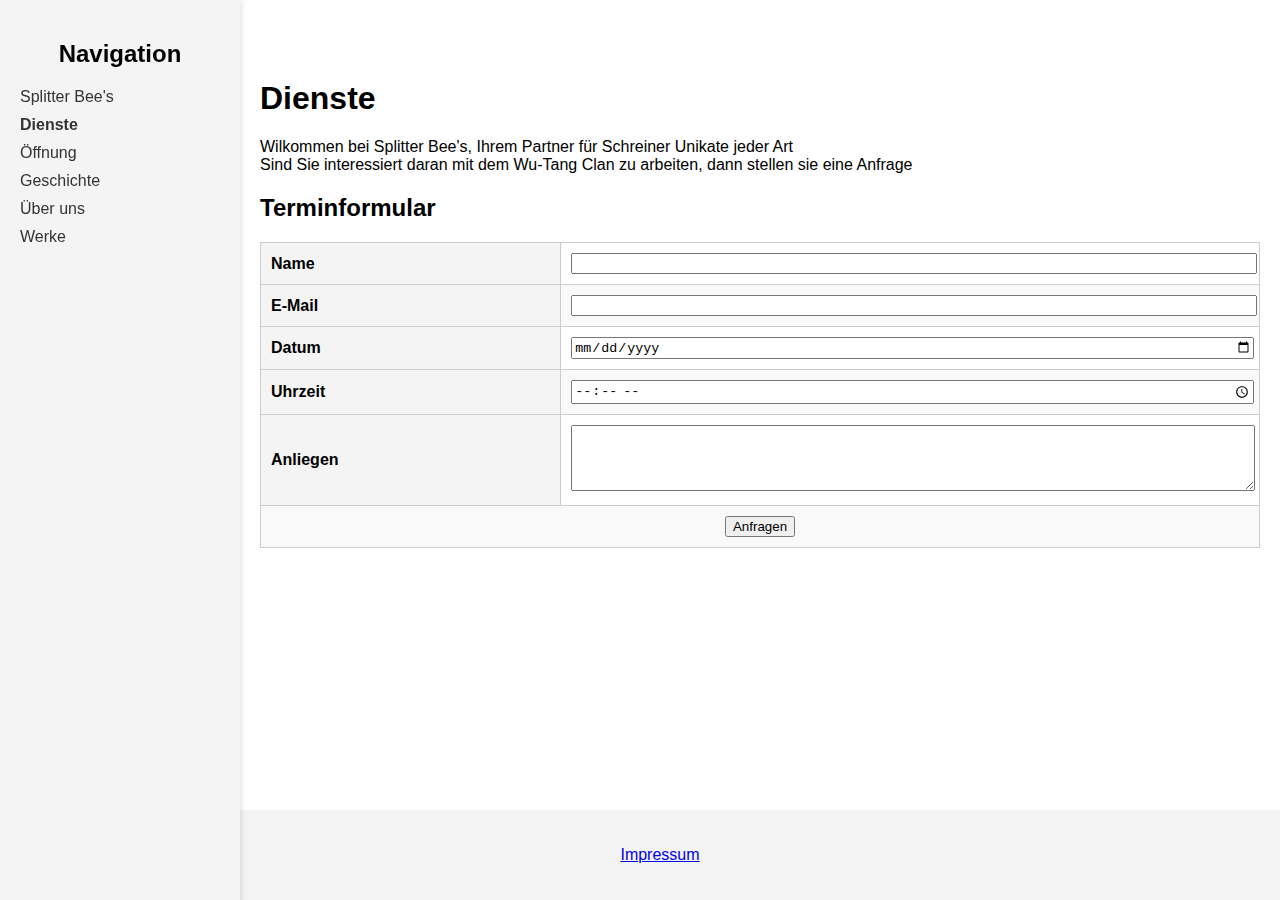
==== dienste.html @ 2a839312 "Add files via upload" ====
<!DOCTYPE html>
<html lang="de">
<head>
    <meta charset="UTF-8">
    <meta name="viewport" content="width=device-width, initial-scale=1.0">
    <title>Dienste</title>
    <link rel="stylesheet" href="styles.css">
</head>
<body>
    <div class="sidebar">
        <h2>Navigation</h2>
        <ul>
            <li><a href="index.html">Splitter Bee's</a></li>
            <li><a href="dienste.html" class="active">Dienste</a></li>
            <li><a href="oeffnung.html">Öffnung</a></li>
            <li><a href="geschichte.html">Geschichte</a></li>
            <li><a href="ueber_uns.html">Über uns</a></li>
            <li><a href="produkte.html" >Werke</a></li>
        </ul>
    </div>
    <div class="content"> <!-- Dienste-->
        <h1>Dienste</h1>
        <p>Wilkommen bei Splitter Bee's, Ihrem Partner für Schreiner Unikate jeder Art <br>
             Sind Sie interessiert daran mit dem Wu-Tang Clan zu arbeiten, dann stellen sie eine Anfrage </tr></p>
        <h2>Terminformular</h2>
        <table class="appointment-form">
            <tr>
                <th>Name</th>
                <td><input type="text" name="name" style="width: 100%;"></td>
            </tr>
            <tr>
                <th>E-Mail</th>
                <td><input type="email" name="email" style="width: 100%;"></td>
            </tr>
            <tr>
                <th>Datum</th>
                <td><input type="date" name="date" style="width: 100%;"></td>
            </tr>
            <tr>
                <th>Uhrzeit</th>
                <td><input type="time" name="time" style="width: 100%;"></td>
            </tr>
            <tr>
                <th>Anliegen</th>
                <td><textarea name="message" rows="4" style="width: 100%;"></textarea></td>
            </tr>
            <tr>
                <td colspan="2" style="text-align: center;"><button type="submit">Anfragen</button></td>
            </tr>
        </table>
    </div>
    <div class="footer">
        <p><a href="impressum.html">Impressum</a></p>
    </div>
</body>
</html>
---- styles.css ----
body {
    font-family: Arial, sans-serif; 
    margin: 0;
    display: flex; 
    flex-direction: column; 
    min-height: 100vh; 
}

.sidebar {
    width: 200px; 
    background-color: #f4f4f4; 
    padding: 20px; 
    box-shadow: 2px 0 5px rgba(0,0,0,0.1); 
    position: fixed; 
    top: 0; 
    left: 0; 
    height: 100%; 
    overflow: auto; 
}

.sidebar h2 {
    text-align: center; /* Navigation */
}

.sidebar ul {
    list-style-type: none; 
    padding: 0; 
}

.sidebar ul li {
    margin: 10px 0; /* leistenininhalt */
}

.sidebar ul li a {
    text-decoration: none; 
    color: #333; 
}

.sidebar ul li a:hover {
    color: #ff9500; /* orange hover */
}

.sidebar ul li a.active {
    font-weight: bold; 
}

.content {
    margin-left: 240px; /* taskbar platz seite */
    padding: 20px; 
    flex: 1; 
}

.content h1 {
    margin-top: 60px; /*  Überschriftplatz  */
}

.content p {
    margin-top: 20px; 
}

.hero-image {
    width: 100%; 
    height: 300px; 
    background-image: url(path_to_your_image.jpg); 
    background-size: cover; 
    background-position: center; 
    position: relative;
    margin-top: 40px; 
}

.hero-text {
    position: absolute; 
    top: 20%; 
    left: 50%; 
    transform: translate(-50%, -50%); 
    color: black; 
    text-align: center; 
    padding: 20px; 
    border-radius: 10px; /* Abgerundete Ecken */
}

.footer, .footer1 { /* Fußzeile */
    text-align: center; 
    padding: 20px; 
    background-color: #f4f4f4; 
    position: bottom; 
    bottom: 0; /* unterer Rand */
    width: 100%; 
    margin-top: 20px; 
}

.about-us, .history {
    display: flex; 
    align-items: flex-start; 
    justify-content: space-between; 
    margin-bottom: 20px; 
}

.text-left, .text-right {
    flex: 1; 
}

.text-left {
    padding-right: 20px; 
}

.text-right {
    padding-left: 20px; 
}

.text-right img, .history img {
    max-width: 100%; 
    height: auto; 
    margin-top: 20px; 
}

.text-right p, .history p {
    margin-top: 10px; 
}

.table-container {
    display: table; /*  Tabelle */
    width: 100%; 
}

.table-container .table-cell {
    display: table-cell; 
    padding: 10px; 
}

.table-container .table-cell.left {
    vertical-align: top; 
}

.table-container .table-cell.right {/*  über uns */
    vertical-align: top; 
    text-align: center; 
}

.schedule, .appointment-form {
    width: 100%; 
    border-collapse: collapse; 
    margin: 20px 0; 
}

.schedule th, .schedule td, .appointment-form th, .appointment-form td {/* Anfrage */
    border: 1px solid #ccc; 
    padding: 10px; 
    text-align: left; 
}

.schedule th, .appointment-form th {
    background-color: #f4f4f4; /* tabellen frbe1 */
}

.schedule tr:nth-child(even), .appointment-form tr:nth-child(even) {
    background-color: #f9f9f9; /* jede zweite zeie grau */
}

.header-container {
    display: flex; 
    justify-content: space-between; 
    align-items: center; 
}

.header-container .text-left {
    flex: 1; 
}

.header-container .text-right {
    flex: 1; 
}

.underline {
    border-bottom: 1px solid #ccc; 
}
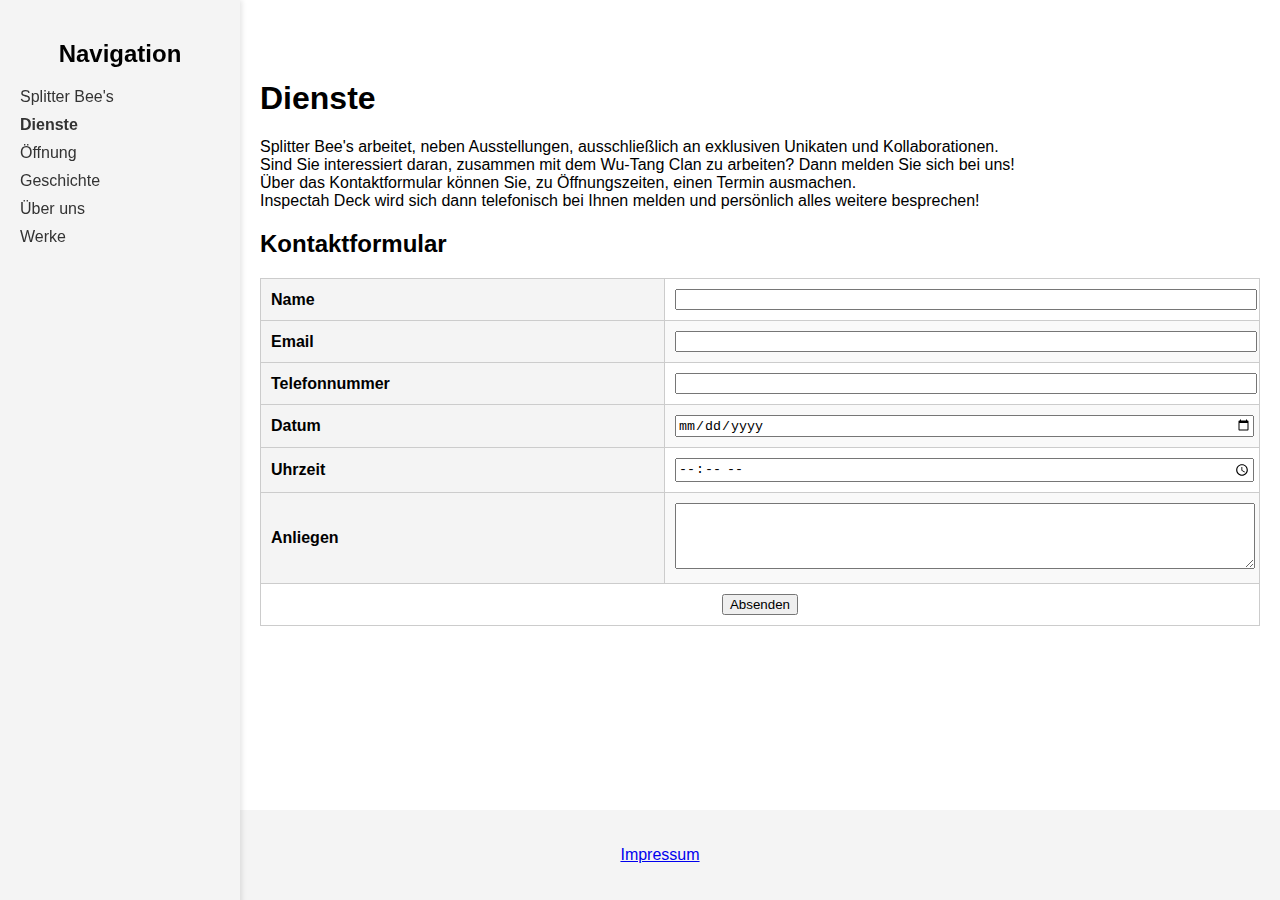
==== commit 9309e673: "Update dienste.html" ====
--- a/dienste.html
+++ b/dienste.html
@@ -20,16 +20,22 @@
     </div>
     <div class="content"> <!-- Dienste-->
         <h1>Dienste</h1>
-        <p>Wilkommen bei Splitter Bee's, Ihrem Partner für Schreiner Unikate jeder Art <br>
-             Sind Sie interessiert daran mit dem Wu-Tang Clan zu arbeiten, dann stellen sie eine Anfrage </tr></p>
-        <h2>Terminformular</h2>
+        <p>Splitter Bee's arbeitet, neben Ausstellungen, ausschließlich an exklusiven Unikaten und Kollaborationen. <br>
+            Sind Sie interessiert daran, zusammen mit dem Wu-Tang Clan zu arbeiten? Dann melden Sie sich bei uns!<br> 
+            Über das Kontaktformular können Sie, zu Öffnungszeiten, einen Termin ausmachen.<br>
+            Inspectah Deck wird sich dann telefonisch bei Ihnen melden und persönlich alles weitere besprechen!   </tr></p>
+        <h2>Kontaktformular</h2>
         <table class="appointment-form">
             <tr>
                 <th>Name</th>
                 <td><input type="text" name="name" style="width: 100%;"></td>
             </tr>
             <tr>
-                <th>E-Mail</th>
+                <th>Email</th>
+                <td><input type="email" name="email" style="width: 100%;"></td>
+            </tr>
+            <tr>
+                <th>Telefonnummer</th>
                 <td><input type="email" name="email" style="width: 100%;"></td>
             </tr>
             <tr>
@@ -45,7 +51,7 @@
                 <td><textarea name="message" rows="4" style="width: 100%;"></textarea></td>
             </tr>
             <tr>
-                <td colspan="2" style="text-align: center;"><button type="submit">Anfragen</button></td>
+                <td colspan="2" style="text-align: center;"><button type="submit">Absenden</button></td>
             </tr>
         </table>
     </div>
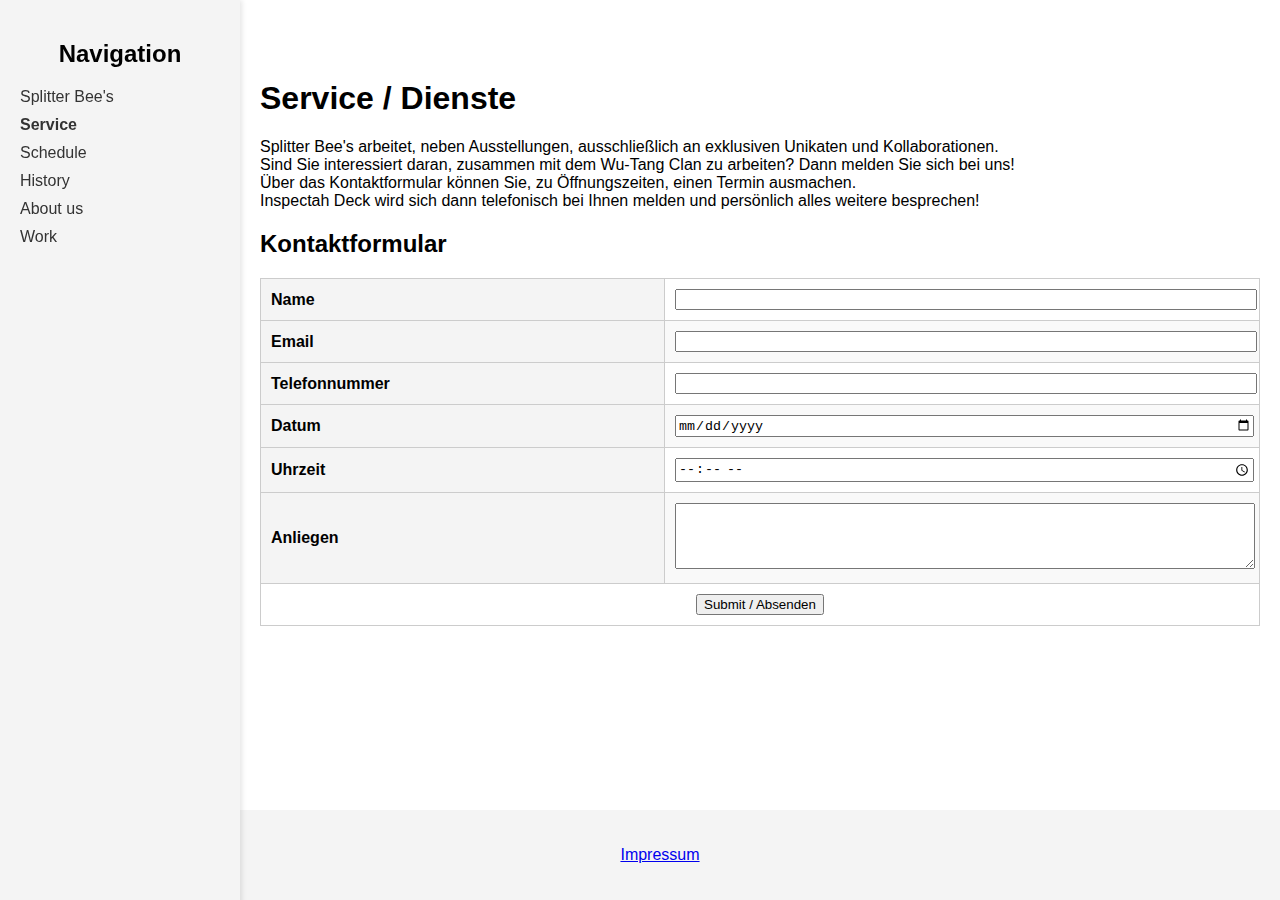
==== commit 9e74a048: "Update dienste.html" ====
--- a/dienste.html
+++ b/dienste.html
@@ -11,15 +11,15 @@
         <h2>Navigation</h2>
         <ul>
             <li><a href="index.html">Splitter Bee's</a></li>
-            <li><a href="dienste.html" class="active">Dienste</a></li>
-            <li><a href="oeffnung.html">Öffnung</a></li>
-            <li><a href="geschichte.html">Geschichte</a></li>
-            <li><a href="ueber_uns.html">Über uns</a></li>
-            <li><a href="produkte.html" >Werke</a></li>
+            <li><a href="dienste.html" class="active">Service</a></li>
+            <li><a href="oeffnung.html">Schedule</a></li>
+            <li><a href="geschichte.html">History</a></li>
+            <li><a href="ueber_uns.html">About us</a></li>
+            <li><a href="produkte.html" >Work</a></li>
         </ul>
     </div>
     <div class="content"> <!-- Dienste-->
-        <h1>Dienste</h1>
+        <h1>Service / Dienste</h1>
         <p>Splitter Bee's arbeitet, neben Ausstellungen, ausschließlich an exklusiven Unikaten und Kollaborationen. <br>
             Sind Sie interessiert daran, zusammen mit dem Wu-Tang Clan zu arbeiten? Dann melden Sie sich bei uns!<br> 
             Über das Kontaktformular können Sie, zu Öffnungszeiten, einen Termin ausmachen.<br>
@@ -51,7 +51,7 @@
                 <td><textarea name="message" rows="4" style="width: 100%;"></textarea></td>
             </tr>
             <tr>
-                <td colspan="2" style="text-align: center;"><button type="submit">Absenden</button></td>
+                <td colspan="2" style="text-align: center;"><button type="submit">Submit / Absenden</button></td>
             </tr>
         </table>
     </div>
